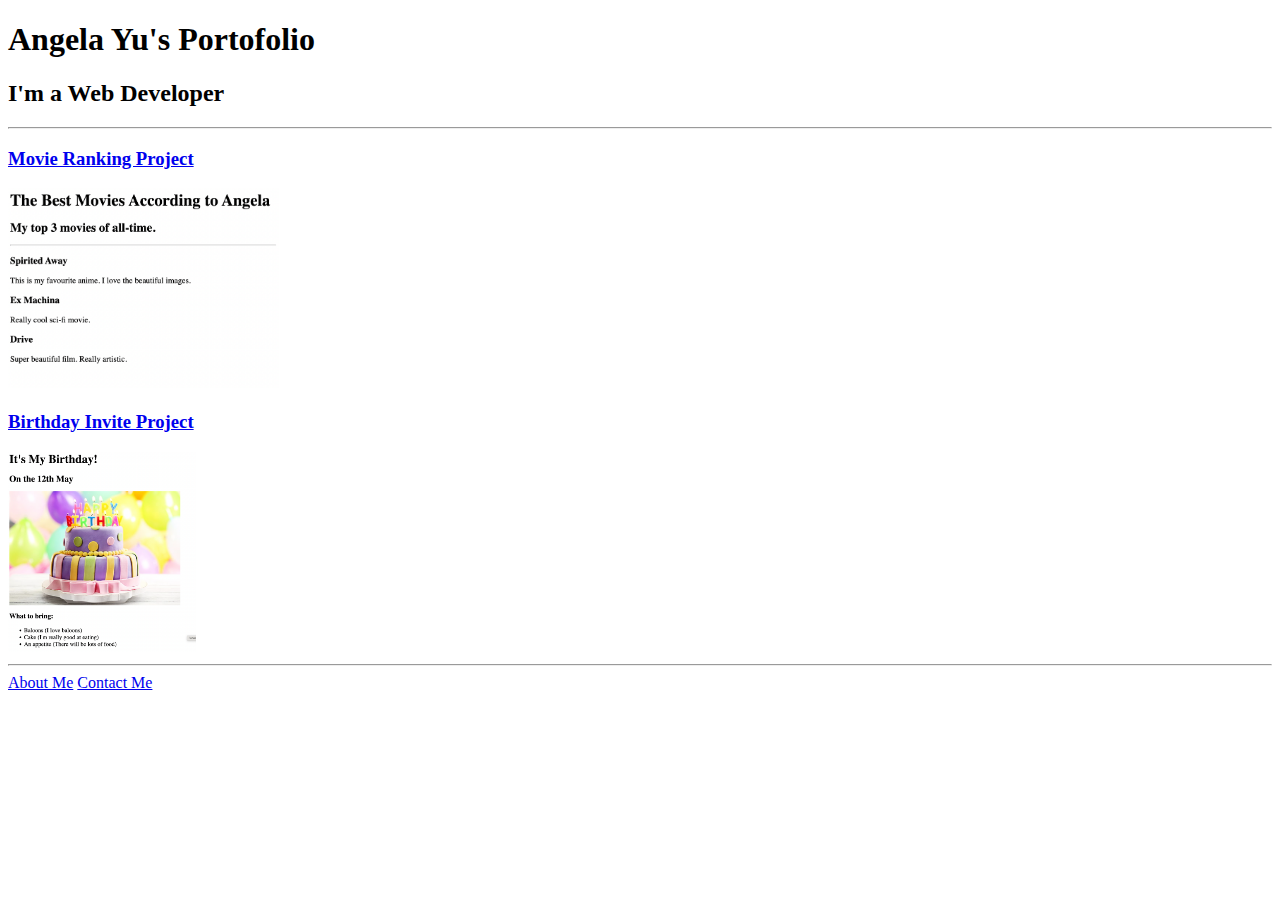
==== index.html @ 29733223 "Add files via upload" ====
<!DOCTYPE html>
<html lang="en">
    <head>
        <meta charset="UTF-8">
        <title>Angela's Portofolio</title>
    </head>
    <body>
      <h1>Angela Yu's Portofolio</h1>
      <h2>I'm a Web Developer</h2>
      <hr/>
      <h3><a href="./public/movie-ranking.html">Movie Ranking Project</a></h3>
      <img src="./assets/images/movie-ranking.png" height="200"/>
      <h3><a href="./public/birthday-invite.html">Birthday Invite Project</a></h3>
      <img src="./assets/images/birthday-invite.png" height="200" />
      <hr/>
      <a href="./public/about.html">About Me</a>
      <a href="./public/contact.html"> Contact Me</a>
   </body>
</html>
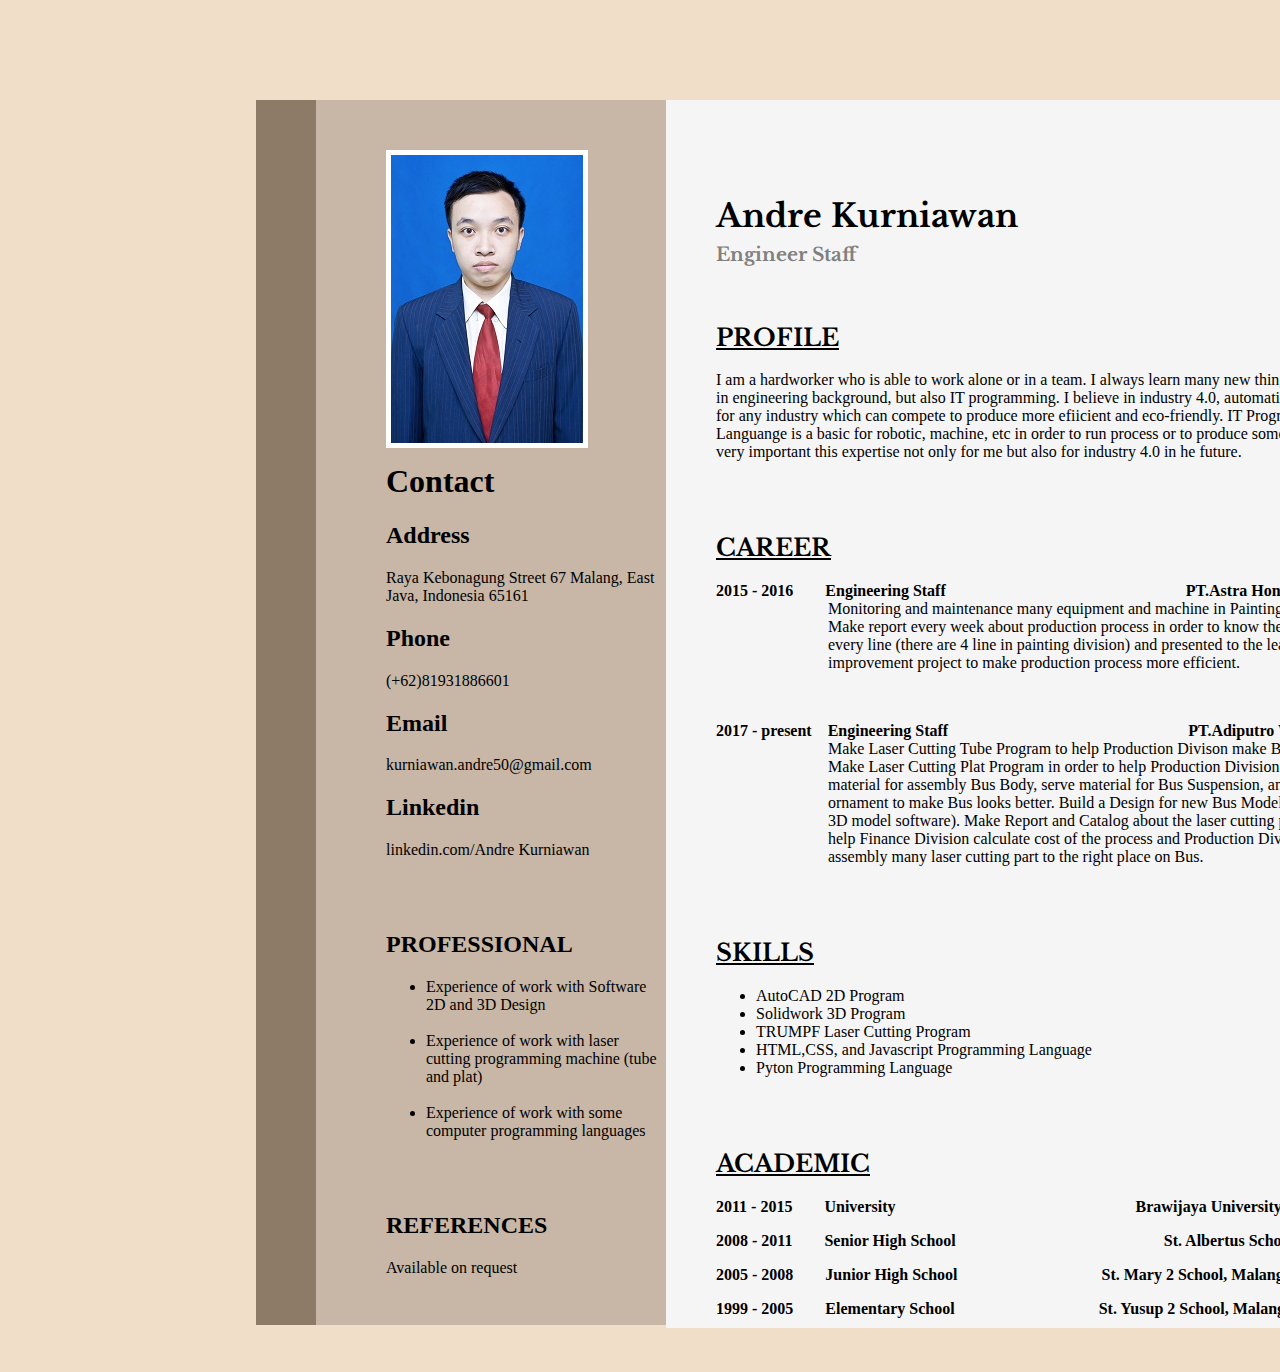
==== commit 026d89a2: "Add files via upload" ====
--- a/index.html
+++ b/index.html
@@ -1,20 +1,101 @@
-<!DOCTYPE html>
-<html lang="en">
-    <head>
-        <meta charset="UTF-8">
-        <title>Angela's Portofolio</title>
-    </head>
-    <body>
-      <h1>Angela Yu's Portofolio</h1>
-      <h2>I'm a Web Developer</h2>
-      <hr/>
-      <h3><a href="./public/movie-ranking.html">Movie Ranking Project</a></h3>
-      <img src="./assets/images/movie-ranking.png" height="200"/>
-      <h3><a href="./public/birthday-invite.html">Birthday Invite Project</a></h3>
-      <img src="./assets/images/birthday-invite.png" height="200" />
-      <hr/>
-      <a href="./public/about.html">About Me</a>
-      <a href="./public/contact.html"> Contact Me</a>
-   </body>
-</html>
-
+<!DOCTYPE html>
+<html lang="en">
+    <head>
+        <meta charset="UTF-8">
+        <title>CV - Andre Kurniawan</title>
+        <style>
+          body{
+            background-color: #F1DEC9;
+             margin: 0px;
+          }
+        </style>
+        <link href="./assests/Style.css" rel="stylesheet" />
+        <link rel="preconnect" href="https://fonts.googleapis.com">
+        <link rel="preconnect" href="https://fonts.gstatic.com" crossorigin>
+        <link href="https://fonts.googleapis.com/css2?family=Libre+Baskerville:wght@700&display=swap" rel="stylesheet">
+    </head>
+
+    <body>
+       <div id="background1">
+        <div id="background2">
+          <img src="./assests/Foto Andre Kurniawan.jpg" />
+          <h1> Contact</h1>
+          <h2> Address</h2>
+          <p>Raya Kebonagung Street 67 Malang, East Java, Indonesia 65161
+          </p>
+          <h2>Phone</h2>
+          <p>(+62)81931886601</p>
+          <h2>Email</h2>
+          <p>kurniawan.andre50@gmail.com</p>
+          <h2>Linkedin</h2>
+          <p>linkedin.com/Andre Kurniawan</p>
+          <br/>
+          <br/>
+          <h2>PROFESSIONAL</h2>
+          <p>
+            <ul>
+                <li>Experience of work with Software 2D and 3D Design</li>
+                <br/>
+                <li>Experience of work with laser cutting programming machine (tube and plat)</li>
+                <br/>
+                <li>Experience of work with some computer programming languages</li>
+            </ul>
+          </p>
+          <br/>
+          <br/>
+          <h2>REFERENCES</h2>
+          <p>Available on request</p>
+          <br/>
+          <br/>
+          <br/>
+          <br/>
+        </div>
+        <div id="background3">
+          <h1 id="nama"> Andre Kurniawan</h1>
+          <h3>Engineer Staff</h3>
+          <br/>
+          <h2 class="profile"><u>PROFILE</u></h2>
+          <p id="resume">I am a hardworker who is able to  work alone or in a team. I always learn many new things not only in engineering background, but also IT programming.
+            I believe in industry 4.0, automation is a key for any industry which can compete to produce more efiicient and eco-friendly. IT Programming Languange is a basic for 
+            robotic, machine, etc in order to run  process or to produce something, so very important this expertise not only for me but also for industry 4.0 in he future.
+          </p>
+          <br/>
+          <br/>
+          <h2 class="profile"><u>CAREER</u></h2>
+          <p id="resume"><b>2015 - 2016&emsp;&emsp;Engineering Staff&emsp;&emsp;&emsp;&emsp;&emsp;&emsp;&emsp;&emsp;&emsp;&emsp;&emsp;&emsp;&emsp;&emsp;&emsp;PT.Astra Honda Motor</b><br/>
+            &emsp;&emsp;&emsp;&emsp;&emsp;&emsp;&emsp;Monitoring and maintenance many equipment and machine in Painting Division. &emsp;&emsp;&emsp;&emsp;&emsp;&emsp;&emsp;Make report every 
+            week about production process in order to know the trouble in &emsp;&emsp;&emsp;&emsp;&emsp;&emsp;&emsp;every line (there are 4 line in painting division) and presented to the leader. Make
+            &emsp;&emsp;&emsp;&emsp;&emsp;&emsp;&emsp;improvement project to make production process more efficient.
+          </p>
+          <br/>
+          <p id="resume"><b>2017 - present&emsp;Engineering Staff&emsp;&emsp;&emsp;&emsp;&emsp;&emsp;&emsp;&emsp;&emsp;&emsp;&emsp;&emsp;&emsp;&emsp;&emsp;PT.Adiputro Wirasejati</b><br/>
+            &emsp;&emsp;&emsp;&emsp;&emsp;&emsp;&emsp;Make Laser Cutting Tube Program to help Production Divison make Bus Body. &emsp;&emsp;&emsp;&emsp;&emsp;&emsp;&emsp;Make Laser Cutting Plat 
+            Program in order to help Production Division serve &emsp;&emsp;&emsp;&emsp;&emsp;&emsp;&emsp;material for assembly Bus Body, serve material for Bus Suspension, and interior 
+            &emsp;&emsp;&emsp;&emsp;&emsp;&emsp;&emsp;ornament to make Bus looks better. Build a Design for new Bus Model (in 2D or &emsp;&emsp;&emsp;&emsp;&emsp;&emsp;&emsp;3D 
+            model software). Make Report and Catalog about the laser cutting process to &emsp;&emsp;&emsp;&emsp;&emsp;&emsp;&emsp;help Finance Division calculate cost of the process and Production
+            Division to &emsp;&emsp;&emsp;&emsp;&emsp;&emsp;&emsp;assembly many laser cutting part to the right place on Bus.
+          </p>
+          <br/>
+          <br/>
+          <h2 class="profile"><u>SKILLS</u></h2>
+          <ul id="resume">
+            <li> AutoCAD 2D Program</li>
+            <li> Solidwork 3D Program</li>
+            <li> TRUMPF Laser Cutting Program</li>
+            <li> HTML,CSS, and Javascript Programming Language</li>
+            <li> Pyton Programming Language</li>
+          </ul>
+          <br/>
+          <br/>
+          <h2 class="profile"><u>ACADEMIC</u></h2>
+          <p id="resume"><b>2011 - 2015&emsp;&emsp;University&emsp;&emsp;&emsp;&emsp;&emsp;&emsp;&emsp;&emsp;&emsp;&emsp;&emsp;&emsp;&emsp;&emsp;&emsp;Brawijaya University, Indonesia</b><br/>
+          <p id="resume"><b>2008 - 2011&emsp;&emsp;Senior High School&emsp;&emsp;&emsp;&emsp;&emsp;&emsp;&emsp;&emsp;&emsp;&emsp;&emsp;&emsp;&emsp;St. Albertus School,Indonesia</b><br/>
+          <p id="resume"><b>2005 - 2008&emsp;&emsp;Junior High School&emsp;&emsp;&emsp;&emsp;&emsp;&emsp;&emsp;&emsp;&emsp;St. Mary 2 School, Malang, Indonesia</b><br/>
+          <p id="resume"><b>1999 - 2005&emsp;&emsp;Elementary School&emsp;&emsp;&emsp;&emsp;&emsp;&emsp;&emsp;&emsp;&emsp;St. Yusup 2 School, Malang, Indonesia</b><br/>
+          <br/>
+          <br/>
+          <br/>
+        </div>
+       </div> 
+    </body>
+</html>
--- a/assests/Style.css
+++ b/assests/Style.css
@@ -0,0 +1,85 @@
+<style>
+    body{
+      background-color: #F1DEC9;
+      margin: 0px;
+    }
+    #background1{
+      background-color: #8D7B68;
+      position: absolute;
+      top: 100px;
+      left: 20%;
+      width: 60px;
+      height: fit-content;
+    }
+
+    #background2{
+      background-color: #C8B6A6;
+      position: relative;
+      left: 60px;
+      top: 0px; 
+      width: 350px;
+    }
+
+    img{
+      border: 5px solid white;
+      position: relative;
+      top: 50px;
+      left: 20%;   
+    }
+
+    h1, h2{
+      position: relative;
+      top: 40px;
+      left: 20%;
+    }
+
+    p{
+      position: relative;
+      top: 40px;
+      left: 20%;
+      width: 300px;
+    }
+
+    ul{
+      position: relative;
+      top: 40px;
+      left: 20%;
+      width: 240px;
+    }
+
+    #background3{
+      background-color: whitesmoke;
+      position: absolute;
+      left: 410px;
+      top: 0px;
+      width: 700px;
+    }
+
+    #nama{
+      font-family: 'Libre Baskerville', serif;
+      left: 50px;
+      top: 75px;   
+    }
+
+    h3{
+      font-family: 'Libre Baskerville', serif;
+      position: relative;
+      left: 50px;
+      top: 60px;
+      color: gray;
+    }
+    
+    .profile{
+      font-family: 'Libre Baskerville', serif;
+      position: relative;
+      left: 50px;
+      top: 60px; 
+    }
+
+    #resume{
+      position: relative;
+      left: 50px;
+      top: 60px; 
+      width: 650px;
+    }
+  </style>